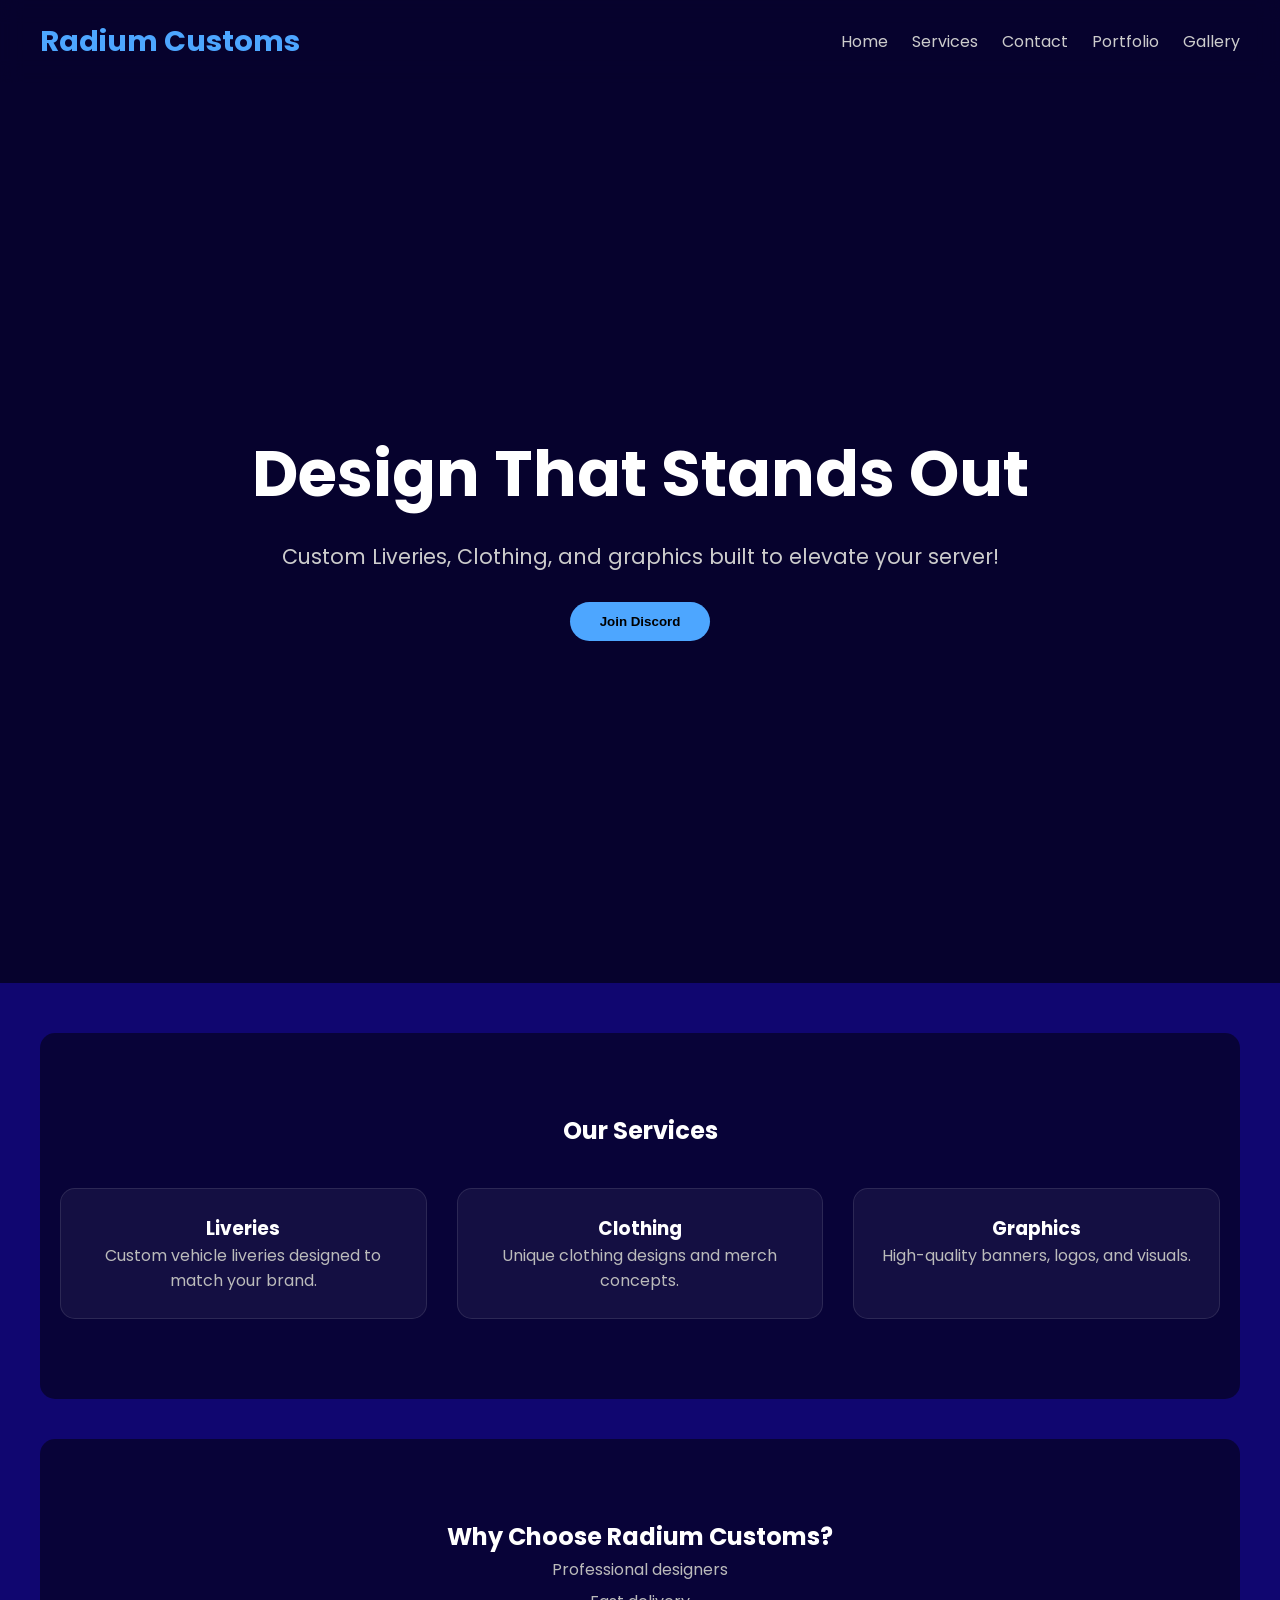
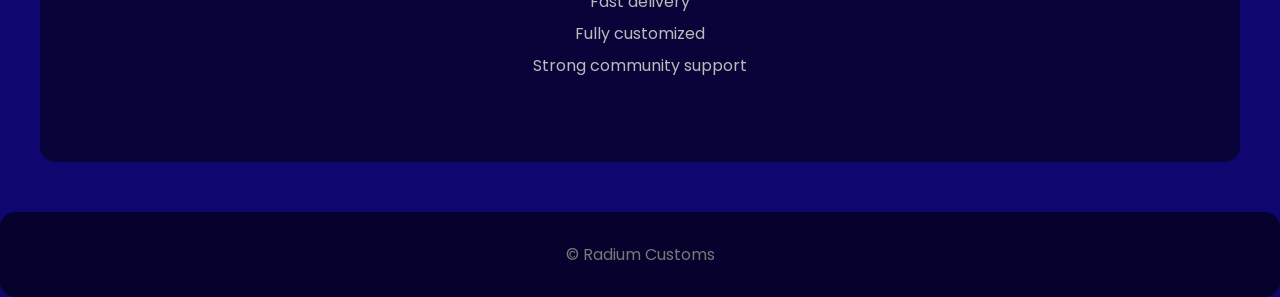
==== index.html @ f74edf77 "Add files via upload" ====
<!DOCTYPE html>
<html lang="en">
<head>
<meta charset="UTF-8">
<meta name="viewport" content="width=device-width, initial-scale=1.0">
<title>Radium Customs — Home</title>
<link href="https://fonts.googleapis.com/css2?family=Poppins:wght@300;400;600;700&display=swap" rel="stylesheet">

<style>
* { margin:0; padding:0; box-sizing:border-box; }

body {
  font-family: 'Poppins', sans-serif;
  opacity: 0;
  transition: opacity 0.8s ease-in-out;
  background: #100670;
  color: #fff;
}

/* HEADER */
header{
  display:flex;
  justify-content:space-between;
  align-items:center;
  padding:20px 40px;
  background:rgba(0,0,0,0.6);
  backdrop-filter:blur(10px);

}

.logo { font-size: 1.8rem; font-weight: 700; color: #4da6ff; }

nav a {
  margin-left: 20px;
  color: #ccc;
  text-decoration: none;
  transition: 0.3s;
}
nav a:hover { color: #4da6ff; }

/* HERO */
.hero {
  height: 100vh;
  display: flex;
  align-items: center;
  justify-content: center;
  text-align: center;
  position: relative;
  background: url('file:///C:/Users/jacki/Downloads/image.png') center/cover no-repeat;
}

.hero::after {
  content: "";
  position: absolute;
  inset: 0;
  background: rgba(0,0,0,0.6);
}

.hero-content {
  position: relative;
  z-index: 2;
  max-width: 800px;
}

.hero h1 { font-size: 4rem; margin-bottom: 20px; }
.hero p { font-size: 1.3rem; margin-bottom: 30px; color: #ccc; }

/* BUTTON */
.btn {
  padding: 12px 30px;
  border: none;
  border-radius: 30px;
  background: #4da6ff;
  color: #000;
  font-weight: 600;
  cursor: pointer;
  transition: 0.3s;
}
.btn:hover { transform: scale(1.05); }

/* SECTIONS */
section {
  padding: 80px 20px;
  max-width: 1200px;
  margin: auto;
  background: rgba(0,0,0,0.5);
  border-radius: 15px;
  margin-bottom: 40px;
  transition: all 0.5s;
}

/* CARDS */
.cards {
  display: grid;
  grid-template-columns: repeat(auto-fit, minmax(280px, 1fr));
  gap: 30px;
}

.card {
  background: rgba(255,255,255,0.05);
  padding: 25px;
  border-radius: 15px;
  transition: 0.3s;
  border: 1px solid rgba(255,255,255,0.1);
  text-align: center;
  display: flex;
  flex-direction: column;
}

.card:hover {
  transform: translateY(-10px);
  box-shadow: 0 10px 30px rgba(77,166,255,0.3);
}

.card p { color: #bbb; }

/* FOOTER */
.footer {
  padding: 30px;
  text-align: center;
  color: #777;
  background: rgba(0,0,0,0.6);
  margin-top: 50px;
  border-radius: 15px;
}
.footer a { color: #4da6ff; text-decoration: none; }
</style>
</head>

<body>

<header>
  <div class="logo">Radium Customs</div>
  <nav>
    <a href="index.html" class="smooth-link">Home</a>
    <a href="services.html" class="smooth-link">Services</a>
    <a href="#" onclick="window.open('https://discord.com','_blank')">Contact</a>
    <a href="#" onclick="window.open('https://discord.gg/xgPbjEj2fz','_blank')">Portfolio</a>
    <a href="gallery.html" class="smooth-link">Gallery</a>
  </nav>
</header>

<div class="hero">
  <div class="hero-content">
    <h1>Design That Stands Out</h1>
    <p>Custom Liveries, Clothing, and graphics built to elevate your server!</p>
    <button class="btn" onclick="window.open('https://discord.com','_blank')">Join Discord</button>
  </div>
</div>
<br>
<br>
<section>
  <h2 style="text-align:center;margin-bottom:40px">Our Services</h2>
  <div class="cards">
    <div class="card">
      <h3>Liveries</h3>
      <p>Custom vehicle liveries designed to match your brand.</p>
    </div>
    <div class="card">
      <h3>Clothing</h3>
      <p>Unique clothing designs and merch concepts.</p>
    </div>
    <div class="card">
      <h3>Graphics</h3>
      <p>High-quality banners, logos, and visuals.</p>
    </div>
  </div>
</section>

<section style="text-align:center;">
  <h2>Why Choose Radium Customs?</h2>
  <ul style="list-style:none;margin-top:30px;color:#bbb;max-width:700px;margin:auto;line-height:2">
    <li>Professional designers</li>
    <li>Fast delivery</li>
    <li>Fully customized</li>
    <li>Strong community support</li>
  </ul>
</section>

<div class="footer">
  <p>© Radium Customs</p>
</div>

<script>
window.addEventListener('load', () => {
  document.body.style.opacity = '1';
});
</script>

</body>
</html>
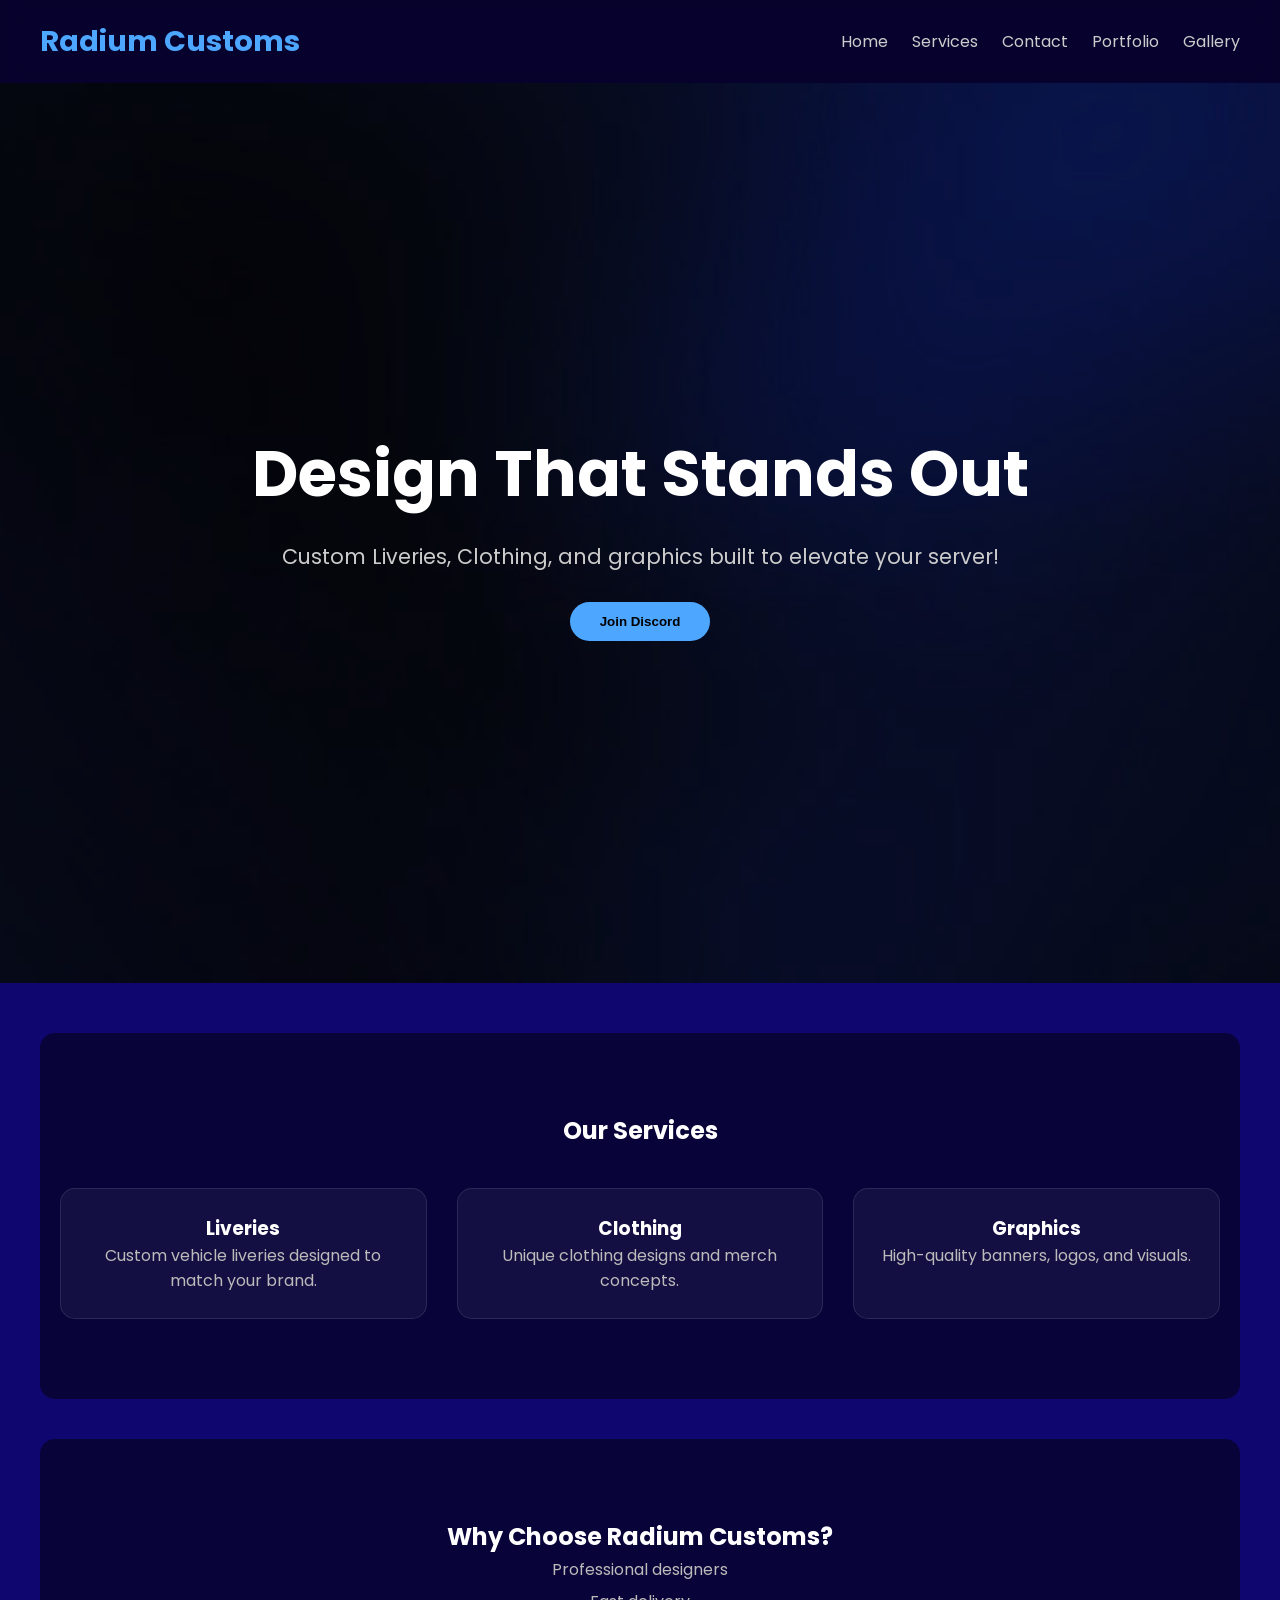
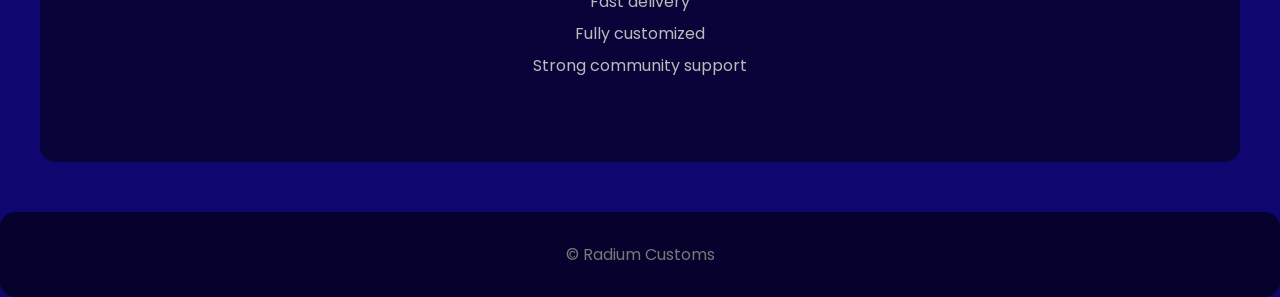
==== commit ffc5a5a5: "Fix HTML formatting and restore original content" ====
--- a/index.html
+++ b/index.html
@@ -12,7 +12,7 @@
 body {
   font-family: 'Poppins', sans-serif;
   opacity: 0;
-  transition: opacity 0.8s ease-in-out;
+  transition: opacity 0.8S ease-in-out;
   background: #100670;
   color: #fff;
 }
@@ -30,13 +30,13 @@
 
 .logo { font-size: 1.8rem; font-weight: 700; color: #4da6ff; }
 
-nav a {
+nav A {
   margin-left: 20px;
   color: #ccc;
   text-decoration: none;
-  transition: 0.3s;
+  transition: 0.3S;
 }
-nav a:hover { color: #4da6ff; }
+nav A:hover { color: #4da6ff; }
 
 /* HERO */
 .hero {
@@ -46,7 +46,7 @@
   justify-content: center;
   text-align: center;
   position: relative;
-  background: url('file:///C:/Users/jacki/Downloads/image.png') center/cover no-repeat;
+  background: url('image.png') center/cover no-repeat;
 }
 
 .hero::after {
@@ -188,4 +188,4 @@
 </script>
 
 </body>
-</html>+</html>
